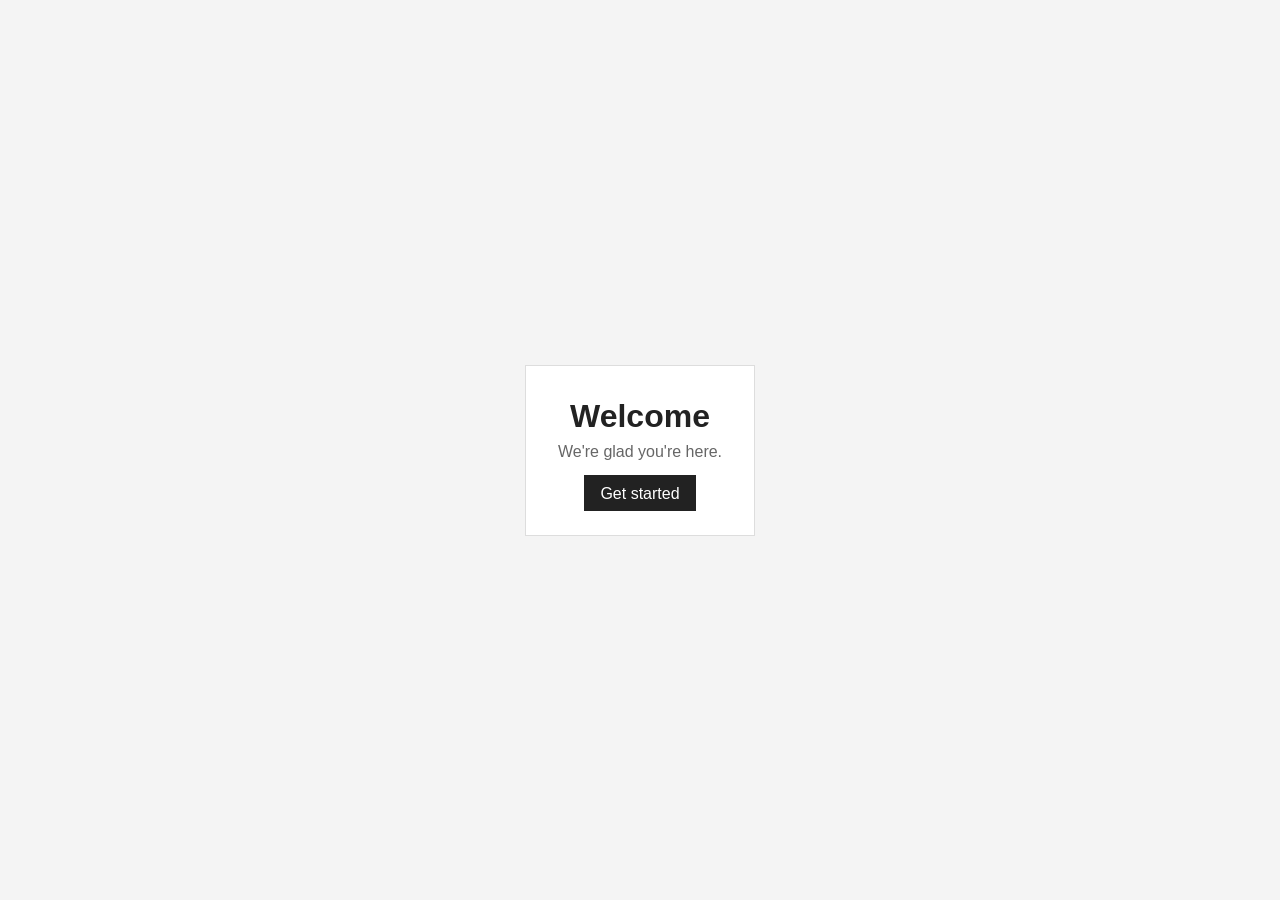
==== index.html @ e116cd7c "welcome" ====
<!doctype html>
<html lang="en">
<head>
  <meta charset="utf-8">
  <meta name="viewport" content="width=device-width, initial-scale=1">
  <title>Welcome</title>
  <link rel="stylesheet" href="style.css">
</head>
<body>
  <main class="welcome">
    <h1>Welcome</h1>
    <p>We're glad you're here.</p>
    <a href="#start">Get started</a>
  </main>
</body>
</html>
---- style.css ----
* {
  box-sizing: border-box;
}

body {
  margin: 0;
  min-height: 100vh;
  display: grid;
  place-items: center;
  font-family: Arial, sans-serif;
  color: #222;
  background: #f4f4f4;
}

.welcome {
  padding: 2rem;
  text-align: center;
  background: #fff;
  border: 1px solid #ddd;
}

h1 {
  margin: 0 0 0.5rem;
}

p {
  margin: 0 0 1.5rem;
  color: #666;
}

a {
  color: #fff;
  background: #222;
  padding: 0.6rem 1rem;
  text-decoration: none;
}
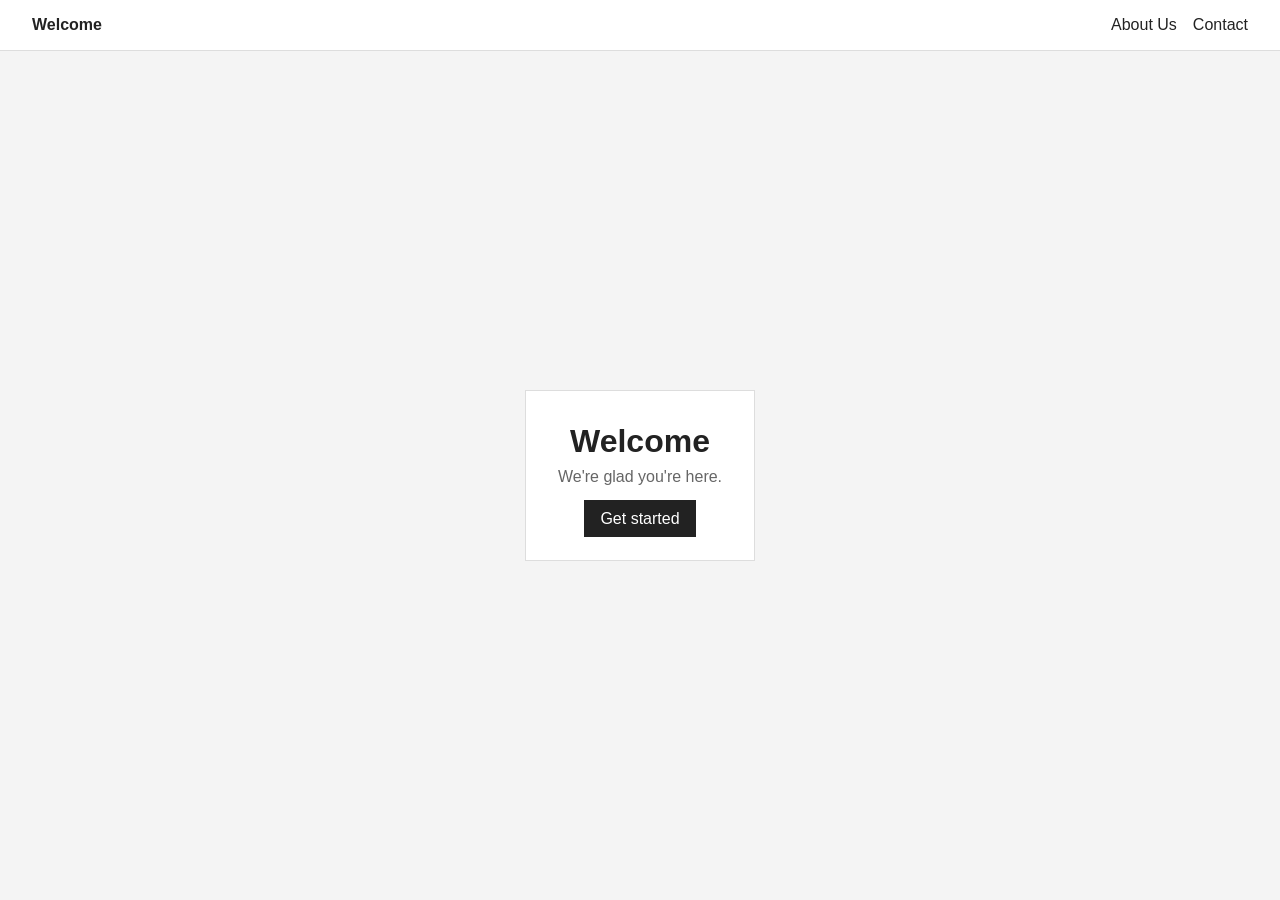
==== commit 4ed27138: "renamed" ====
--- a/index.html
+++ b/index.html
@@ -7,10 +7,18 @@
   <link rel="stylesheet" href="style.css">
 </head>
 <body>
+  <header class="site-header">
+    <a class="logo" href="index.html">Welcome</a>
+    <nav aria-label="Main navigation">
+      <a href="about-us.html" target="_blank" rel="noopener">About Us</a>
+      <a href="contact.html" target="_blank" rel="noopener">Contact</a>
+    </nav>
+  </header>
+
   <main class="welcome">
     <h1>Welcome</h1>
     <p>We're glad you're here.</p>
-    <a href="#start">Get started</a>
+    <a class="button" href="#start">Get started</a>
   </main>
 </body>
 </html>
--- a/style.css
+++ b/style.css
@@ -5,14 +5,41 @@
 body {
   margin: 0;
   min-height: 100vh;
-  display: grid;
-  place-items: center;
+  display: flex;
+  flex-direction: column;
   font-family: Arial, sans-serif;
   color: #222;
   background: #f4f4f4;
 }
 
+.site-header {
+  width: 100%;
+  display: flex;
+  justify-content: space-between;
+  align-items: center;
+  padding: 1rem 2rem;
+  background: #fff;
+  border-bottom: 1px solid #ddd;
+}
+
+.logo {
+  font-weight: bold;
+  color: #222;
+  text-decoration: none;
+}
+
+nav {
+  display: flex;
+  gap: 1rem;
+}
+
+nav a {
+  color: #222;
+  text-decoration: none;
+}
+
 .welcome {
+  margin: auto;
   padding: 2rem;
   text-align: center;
   background: #fff;
@@ -28,7 +55,7 @@
   color: #666;
 }
 
-a {
+.button {
   color: #fff;
   background: #222;
   padding: 0.6rem 1rem;
